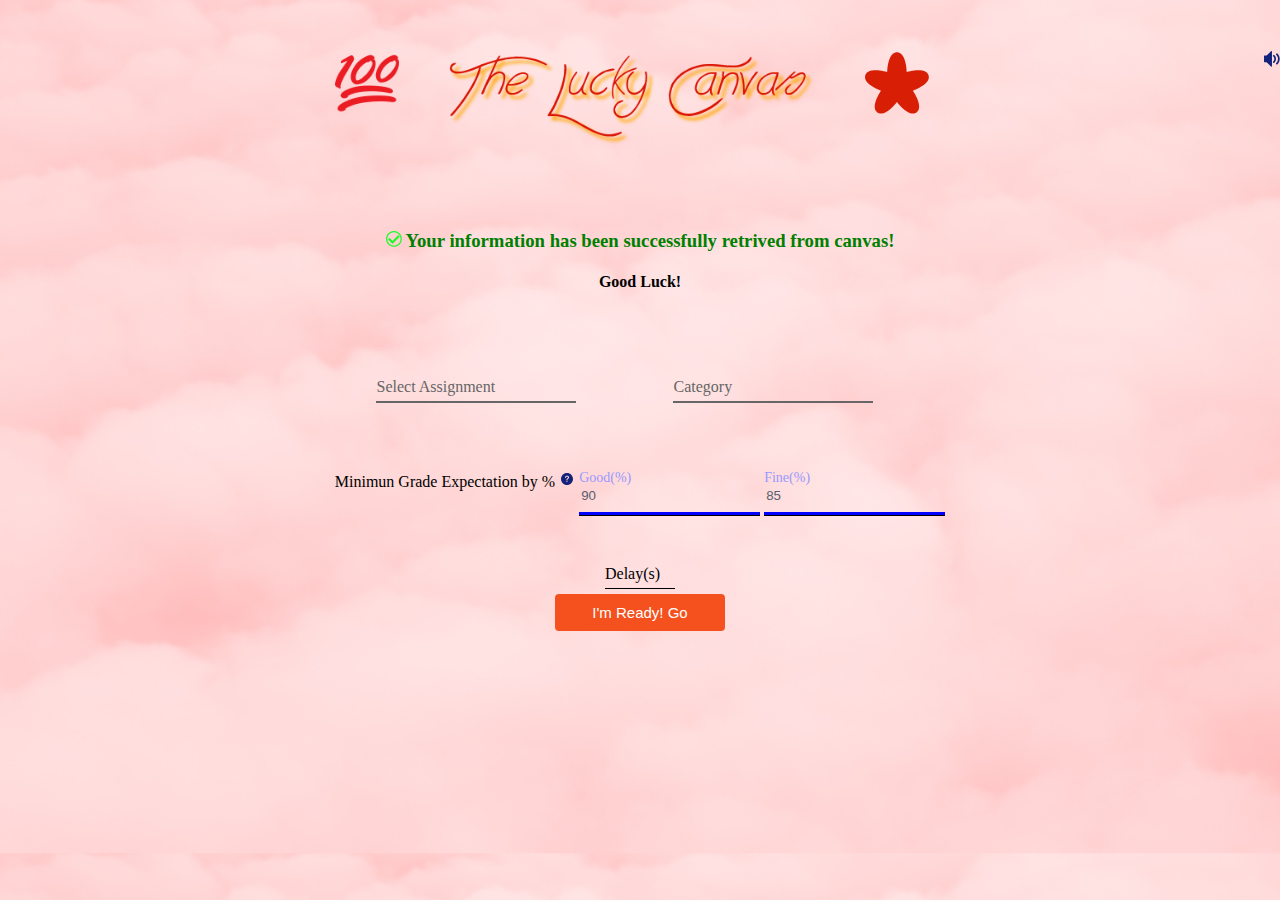
==== public_html/LuckyMain.html @ 1ef40beb "Initalize web project" ====
<!DOCTYPE html>
<!--Editor: Johnson Gao
Date This Project Created: Dec 2019
Description Of This Class: This receives data from canvas and re-assembled it into playable form.
-->
<html>
    <head>
        <title>Good Luck!</title>
        <meta charset="UTF-8">
        <meta name="viewport" content="width=device-width, initial-scale=1.0">
        <link rel="stylesheet" type="text/css" href="css/animatedLineTextInput.css">
        <link rel="stylesheet" type="text/css" href="animatedselect/css/style.css">
        <link rel="stylesheet" type="text/css" href="css/style.css">
        <script src='animatedselect/js/index.js'></script>
        <script src="canvasScript.js"></script>
    </head>
    <!--no onload on body-->
    <body id="luckyBody" onload="form.f.init.register(); inputGradeBook();">
        <header>
            <div id="soundSetting">
                <img src="images/soundicon16.svg" onclick="muteUnmuteClip();" id="soundSettingIcon" alt="sound image" title="If this does not work with your browser, please use the icon on the tab!">
            </div>
            <hgroup>
                <h1 id="title">
                    <img src="images/100emoji.png" alt="100" id="emoji100png"><img src='images/luckyCanvas.png' alt='the lucky canvas' id="luckyCanvasImg"><img src='images/rdstar64.svg' alt='the lucky canvas' id="rdstartitle">
                </h1>
                <h3 id="dataStatus">
                    <img src="images/V.png" alt="V" id="vpng"> Your information has been successfully retrived from canvas!
                </h3>
                <h4 id="goodluckTitle">
                    Good Luck!
                </h4>
            </hgroup>
        </header>




        <div id="inputArea">

            <table cellspacing="15" id='inputTable'>
                <tr>
                    <!--Assignments Select-->
                    <td>
                        <label id="img_category_label" class="field" for="img_category" data-value="">
                            <span>Select Assignment</span>
                            <div id="assignmentsSelectBox"class="psuedo_select"name="img_category">
                                <span class="selected" onchange="console.log('ni bian xin le .')"></span>
                                <ul id="assignmentsSelectOptions"class="options">
                                    <!--Assignments here-->
                                </ul>
                            </div>
                        </label>
                    </td>

                    <td>
                        <form>
                            <!--Grade Expectation-->
                            <label id="gradeExpectSelect" class="field" for="img_category" data-value="Major">
                                <!--title here-->
                                <span>Category</span>
                                <div class="psuedo_select" name="img_category">
                                    <span class="selected" >Major</span>
                                    <ul class="options">
                                        <!--Options here-->
                                        <li class="option" data-value="Major">Major</li>
                                        <li class="option" data-value="Minor">Minor</li>
                                    </ul>
                                </div>
                            </label>
                        </form>
                    </td>
                </tr>
            </table>

            <table class="centralized">
                <tr>
                    <td>
                        <div class="popup">

                            <p>Minimun Grade Expectation by % 
                                <img src="images/wen16.svg" alt="?" onmouseover="showPopup('gradeExpectPopup')" id="helpGrdExtIcon"></p>
                            <strong id='gradeExpectInputWarning' class="red"></strong>
                            <div class="popupArea" id="gradeExpectPopup">
                                <div class="right">
                                    <strong  onclick="showPopup('gradeExpectPopup')">X</strong>
                                </div>
                                <p>
                                    Please enter your expection for grade in the area.<strong>In Percentage</strong><br>
                                    Ex. You expect 90%, then enter 90.<br>
                                    Good(%) - The minimun grade you accept to consider as "good" for the selected assignment. Enter by percentage.<br>
                                    Fine(%) - Lowest grade you can accept as "Fine";<br>
                                    <img src="images/SCORE EX Range.png" alt="score ex range" title="score expectation range" class="centralized">
                                </p>
                            </div>
                        </div>

                    </td>
                    <td>

                        <div class="animated-text-input-container">
                            <input type="text" id="goodGradeInput" required title="Minimun grade you can considered as 'Good'" value="90" onchange="isValidInputGradeExpect('goodGradeInput')"/>
                            <label class="label-name"><span class="content-name">Good(%)</span></label>
                        </div>

                    </td>
                    <td>
                        <div class="animated-text-input-container">
                            <input type="text" id="fineGradeInput" required title="" value="85" onchange="isValidInputGradeExpect('fineGradeInput')"/>
                            <label class="label-name"><span class="content-name">Fine(%)</span></label>
                        </div>
                    </td>
                </tr>
            </table>

            <div class='animated-text-input-container centralized' id='delayInputContainer' >
                <input type='number' id='delayInput' required title='If you perfer to show your grade with countdown, please enter the delay time in sec'>
                <label class='label-name'><span class='content-name'>
                        Delay(s)
                    </span></label>
            </div>


            <div class="centralized">
                <button class="arrowbutton" onclick="readyShowGrade();">
                    <span>
                        I'm Ready! Go
                    </span>
                </button>
            </div>

        </div>

        <div id="displayArea" class="fadedOut">

            <div id="timeCountCountainer">
                Time Remaining <strong class="red" id="timeCount"></strong> s;
            </div>

            <br>

            <br>
            <section id="gradingSection" class="centralized">
                <h4>
                    Your Grade:
                </h4>

                <table class="centralized">
                    <tr>
                        <td>
                            <!--Grade-->
                            <span id="currentGrade">
                                <img src="images/wenwenwen.jpg" id="gradeImage" alt="???">
                            </span>
                        </td>
                        <td>
                            <!--slash-->
                            <img src="images/slash.png" alt="/" id="goldenSlash">
                        </td>
                        <td>
                            <!--max grade-->
                            <span id="maxGrade">
                                Unknown
                            </span>
                        </td>
                    </tr>
                </table>

            </section>

            <section class="centralized" id="gradeControlPanel">
                <h4>
                    Now, You can either...
                </h4>
                <table class="centralized" >
                    <tr>
                        <td>
                            <div id="showLastDigitDiv">
                                <p><img src="images/smstar.svg" alt="">Please show me the grade digit-by-digit</p>
                                <button class="arrowbutton centralized" onclick="showLastDigit();this.classList.toggle('fadedOut'); //hide">
                                    <span> Show Last Digit</span>
                                </button>
                            </div>
                        </td>
                        <td>
                            <div id="showAllGradesDiv">
                                <img src="images/smstar.svg" alt=""> <p id="showAllText"><strong class="red" >
                                        NO FEAR!!
                                    </strong> show me ALL!!</p>
                                <button class="arrowbutton centralized" onclick="showAllGrade();this.classList.toggle('fadedOut');//hide">
                                    <span>Show All</span>
                                </button>
                            </div>
                        </td>
                    </tr>
                </table>

            </section>


            <table class="centralized">
                <tr>
                    <td>
                        <div id="leftAside">
                        </div>
                    </td>
                    <td>
                        <div class="centralized fadedOut" id="msgSection">

                        </div>
                    </td>
                    <td>
                        <div id="rightAside">
                        </div>
                    </td>
                </tr>
            </table>







        </div>

        <!--<footer align="center" style="font-size:25px"><br><br> <h6>&copy; <script>document.write(new Date().getFullYear());</script> Jianqing Gao️The Lucky Canvas 1<sup>st</sup> edition</h6> 
        </footer>-->
    </body>
</html>
---- public_html/css/animatedLineTextInput.css ----
/*Editor: Johnson Gao
Date This Project Created:
Description Of This Class:
*/
/* 
    Created on : 2019-12-15, 0:56:16
    Author     : app
*/

/**********        ANIMATED TEXT CONTAINER  ******************/
.animated-text-input-container
{
    width: 50%;
    position: relative;
    height: 70px;
    overflow: hidden;
}

/*The container should behave differently when it is put into the table in order to fit inside.*/
table .animated-text-input-container
{
    width:100%;
}



.animated-text-input-container input
{
    /*set the size so the form fill out through the div.*/
    width: 100%;
    height: 100%;
    color: #595f6e;/*The text color in the form*/
    /*if the input area is too high or low than the label, use this to shift it.*/
    padding-top: 15px;/*The space between the line and the input area*/
    
    border: none;
    /*outline: none;*/
    background-color: inherit;/*So the form doesn't look weird, same color as background.*/

}

/*the positioning cannot be placed on the input itself, so we
format the label around the textfield*/
.animated-text-input-container label
{
    text-align: left;
    position: absolute;/*place it absolute so it covers the input*/
    bottom:0px;/*the distance on the bottom between it and its ancestor (.form)*/
    left:0%;/*the d from the left compate to its ancestor element*/
    width: 100%;/*the width of the underline*/
    height: 100%;/*the height of the label object we use to format the obj*/
    /*background: blue;/*inside*/
    pointer-events: none;/*so that the user doesn't click on the label itself.*/
    border-bottom: 1px solid black;/*it is the underline of the input*/
}

.animated-text-input-container label::after
{
    content:"";/*create a fake content after ward.*/
    position: absolute;
    /*left: -1px;*/
    bottom: 0px;
    height: 100%;
    width: 100%;
    border-bottom: 3px solid blue;
    transform: translateX(-100%);/*shift to the left for all of it.*/
    transition: transform 0.3s ease;/*take 0.3 s to */
}
.content-name
{
    position: absolute;/*Effect: when user click on it, the input start to take place, then the text would go up*/
    bottom: 5px;/*the distance of bottom between the text and its ancestor element(label)*/
    left: 0px;/*the distance of left size between the text and its ancestor element(label)*/
    transition: all 0.3s ease; /*except for the 0.3s,time of transit from the buttom to the top(as the input take place) by default.*/
}

.animated-text-input-container input:focus + .label-name .content-name ,/*when user click on it or when the textfield have some contents*/
.animated-text-input-container input:valid+ .label-name .content-name 
{
    transform: translateY(-150%);
    font-size: 14px;
    color: #9999ff;
}
.animated-text-input-container input:focus + .label-name::after , .animated-text-input-container input:valid + .label-name::after
{
    transform: translateX(0%);
}
---- public_html/animatedselect/css/style.css ----
/*html,
body {
  -webkit-box-align: center;
      -ms-flex-align: center;
          align-items: center;
  background: #E8E8E8;
  box-sizing: border-box;
  color: #666;
  cursor: default;
  display: -webkit-box;
  display: -ms-flexbox;
  display: flex;
  font-family: sans-serif;
  height: 100%;
  -webkit-box-pack: center;
      -ms-flex-pack: center;
          justify-content: center;
  margin: 0;
  width: 100%;
  -webkit-tap-highlight-color: transparent;
  -webkit-touch-callout: none;
  -webkit-user-select: none;
  -moz-user-select: none;
  -ms-user-select: none;
  user-select: none;
}
*/
* {
  box-sizing: inherit;
  cursor: inherit;
  -webkit-transition-duration: .2s;
          transition-duration: .2s;
  -webkit-transition-property: none;
  transition-property: none;
  -webkit-transition-timing-function: cubic-bezier(0.42, 0, 0.58, 1);
          transition-timing-function: cubic-bezier(0.42, 0, 0.58, 1);
}
/*
  
}*/

label.field {
  border-radius: 2px;
  color: #666;
  display: block;
  margin: 16px;
  /*max-width: 300px;*/
  padding: 8px;
  opacity: 0;
  position: relative;
  -webkit-transition-property: opacity;
  transition-property: opacity;
  z-index: 1;
}
label.field span {
  color: inherit;
  display: block;
  font-size: 16px;
  height: 20px;
  line-height: 20px;
  left: 9px;
  pointer-events: none;
  position: absolute;
  top: 32px;
  -webkit-transform: scale(1) translateY(0);
          transform: scale(1) translateY(0);
  -webkit-transition-property: color, font-size, top;
  transition-property: color, font-size, top;
  z-index: 1;
}
label.field span.required::after {
  color: inherit;
  content: "*";
  display: block;
  height: 20px;
  left: -20px;
  line-height: 20px;
  position: absolute;
  text-align: center;
  top: 0;
  width: 20px;
}
.error label.field span {
  color: #F02318;
}
label.field .psuedo_select {
  box-sizing: border-box;
  background: rgba(255, 255, 255, 0);
  position: relative;
  border-color: #666;
  border-style: solid;
  border-width: 0 0 2px 0;
  color: #666;
  cursor: pointer;
  font-size: 20px;
  height: 24px;
  line-height: 24px;
  margin: 24px 32px 0 0;
  min-width: 200px;
  padding-top: 24px;
  outline: 0;
  z-index: 1;
}
label.field .psuedo_select::after {
  background: url("data:image/svg+xml;utf8,<svg fill='#666' height='24' viewBox='0 0 24 24' width='24' xmlns='http://www.w3.org/2000/svg'> <path d='M7.41 7.84L12 12.42l4.59-4.58L18 9.25l-6 6-6-6z'/> <path d='M0-.75h24v24H0z' fill='none'/> </svg>"), no-repeat;
  content: "";
  height: 24px;
  width: 24px;
  position: absolute;
  top: 0;
  right: 0;
  -webkit-transition-property: background;
  transition-property: background;
}
label.field .psuedo_select .selected {
  height: 24px;
  left: 1px;
  line-height: 24px;
  opacity: 0;
  position: absolute;
  top: 0;
  -webkit-transform: translateY(24px);
          transform: translateY(24px);
  -webkit-transition-property: opacity, -webkit-transform;
  transition-property: opacity, -webkit-transform;
  transition-property: opacity, transform;
  transition-property: opacity, transform, -webkit-transform;
  will-change: transform;
}
label.field .psuedo_select ul {
  background: #fff;
  box-shadow: 0 1px 4px 0 rgba(0, 0, 0, 0.14);
  display: block;
  height: 0;
  list-style: none;
  margin-top: 2px;
  opacity: 0;
  overflow: hidden;
  padding: 0 1px;
  pointer-events: none;
  -webkit-transition-property: height, opacity;
  transition-property: height, opacity;
  width: 100%;
  z-index: 2;
}
label.field .psuedo_select ul li {
  height: 32px;
  padding: 8px 4px;
}
label.field .deselect {
  height: 100vh;
  left: 0;
  position: fixed;
  top: 0;
  width: 100vw;
  z-index: -1;
}
label.field.focused {
  color: #007BED;
}
label.field.focused .psuedo_select {
  border-color: #007BED;
}
label.field.focused .psuedo_select::after {
  background: url("data:image/svg+xml;utf8,<svg fill='#007BED' height='24' viewBox='0 0 24 24' width='24' xmlns='http://www.w3.org/2000/svg'> <path d='M7.41 7.84L12 12.42l4.59-4.58L18 9.25l-6 6-6-6z'/> <path d='M0-.75h24v24H0z' fill='none'/> </svg>"), no-repeat;
}
label.field.focused .psuedo_select ul {
  opacity: 1;
  pointer-events: all;
}
---- public_html/css/style.css ----
/*Editor: Johnson Gao
Date This Project Created:Dec 2019 
Description Of This Class:This is the css stylesheet for canvas plugin.
You may only use this website for personal study only!
*/
/* 
    Created on : 2019-12-15, 0:50:37
    Author     : Jianqing Gao
*/


/*font-family: 'Coming Soon', cursive
font-family: 'Cabin Sketch', cursive;
font-family: 'Ma Shan Zheng', cursive;*/
@import url('https://fonts.googleapis.com/css?family=Cabin+Sketch|Coming+Soon|Ma+Shan+Zheng&display=swap');
@keyframes fadeout
{
     from
    {
        //initial state : opacity: 0;
        opacity: 1;
    }to
    {
        opacity: 0;//ending state: opacity: 1;
    }
}
/*declears an "object" for animation
For this effect, it should take 1 sec.*/
@keyframes fadeEffect
{
    from
    {
        //initial state : opacity: 0;
        opacity: 0;
    }to
    {
        opacity: 1;//ending state: opacity: 1;
    }
}

/*basic background*/
#luckyBody
{
    background-image: url("../images/pink-clouds.jpg");
    background-size: 100%;
    background-repeat: repeat;
    background-color: #ccffcc;
    /*MARGIN*/
    margin-left: auto;
    margin-right: auto;
    font-family:'Coming Soon', cursive;
    
}

#luckyBody header
{
    text-align: center;
}

#inputArea
{
    margin:auto;
    /*display: block;*/
    /*text-align: center;*/
}

section header
{display: block;}
/*Parent - Child*/




/*********************
*************************
Solid Functional settings
*************************
************************/


/****** Buttton with arrow*********/

/*Give a button arrow like*/
.arrowbutton
{
    border-radius: 4px;
    background-color: #f4511e;
    border: none;
    color: #FFFFFF;
    text-align: center;
    font-size: 15px;
    padding: 10px;
    width: 150px;
    transition: all 0.5s;
    cursor: pointer;
    margin: 5px;
}

.arrowbutton span
{
    cursor: pointer;
    display: inline-block;
    position: relative;
    transition: 0.5s;
}

.arrowbutton span:after {
    content: '\00bb';
    position: absolute;
    opacity: 0;
    top: 0;
    right: -20px;
    transition: 0.5s;
}
.arrowbutton:hover span {/*this part will take place when user hovers over it!*/
    padding-right: 25px;
}

.arrowbutton:hover span:after {
    opacity: 1;
    right: 0;
}
/*         -----     */
/********************  POP UP CLASSES  ***********************/
/*         -----     */
/*Hide/show the popup class*/
.popup .show {
    visibility: visible;
    -webkit-animation: fadeEffect 1s;
    animation: fadeEffect 1s;
}

/*the pupi text decoration.*/
.popup .popuptext::after {
    content: "";
    position: absolute;
    top: 100%;
    left: 50%;
    margin-left: -5px;
    border-width: 5px;
    border-style: solid;
    border-color: #555 transparent transparent transparent;
}

/*define the entry of the pop up*/
/*ENCAPUSULATE THE AREA WHERE TO SHOW POP UP!!!*/
.popup
{
    position: relative;/*SO IT CAN SHOW UP!!!*/
    display: inline-block;
    cursor: pointer;
    -webkit-user-select: none;
    -moz-user-select: none;
    -ms-user-select: none;
}

/*The area to be popped up*/
.popupArea
{
    visibility: hidden;/*Hide the text*/
    width: 688px;/*the width of the area*/
    background-color: #555;/*bg color*/
    color: #fff;/*txt color*/
    text-align: center;
    border-radius: 6px;
    padding: 8px 0;
    position: absolute;
    z-index: 1;/*overfly the button,set on top*/
    bottom: 125%;
    left: 50%;
    margin-left: -80px;
    
}




/*less priority*/

#msgSection
{
    /*display: none;*/
/*    border-color: rosybrown;
    border-style: double;*/
    margin-left: 20%;
    margin-right: 20%;
    font-family: 'Cabin Sketch', cursive;
    font-size: 30px;
}

#title
{
    display: block;
    margin-left: auto;
    margin-right: auto;
    margin-top: 4%;
    margin-bottom: 6%;  
}
#emoji100png
{
    width:64px;
    height:64px;
    margin-right: 50px;
    margin-bottom: 30px;
}
#rdstartitle
{
    margin-left: 50px;
    margin-bottom: 30px;
}
#luckyCanvasImg
{
    height: 90px;
}

#dataStatus,#selectionArea,.centralized
{
    /*display: block;*/
    margin: auto;
    text-align: center;
    
    /*line-height: 4px;*/
    /*text-align: center;*/
}
#dataStatus
{
    color:green;
    margin-bottom: 5px;
}

#vpng
{
    width: 16px;
}

#gradeExpectInput
{
    width: 100%;
}
#delayInput,#delayInputContainer
{
    width:70px;
}
#inputTable
{
    text-align: center;
    margin: auto;
}
#gradingSection
{
/*    margin-top: 100px;
    margin-bottom: 100px;*/
}
#currentGrade
{
    font-size: 90px;
    animation: fadeEffect;
    animation-duration: 0.5s;
    /*transform: translateX(-100%);/*shift to the left for all of it.*/
    transition: transform 0.3s ease;/*take 0.3 s to */
}
#maxGrade
{
    font-size: 60px;
}
#goldenSlash
{
    width: 70px;
    height: 129px;
}
#timeCountCountainer
{
    border-style: dotted;
    border-width: 4px;
    border-color: #00ff00;
    background-color: #ccffcc;
    float: left;
    padding: 3px 3px 3px 3px;
}

#displayArea
{
    /*display: none;*/
}
#showLastDigitDiv
{
    border-width: 5px;
    border-style: dotted;
    border-color: #009900;
    padding:10px;
    margin-right: 100px;
}

#showAllGradesDiv
{
    border-width: 5px;
    border-style: dotted;
    border-color: #0000cc;
    padding:10px;
/*    border-image: url("images/borderimg.png");
    border-image-repeat: stretch;*/
   
}

#gradeControlPanel
{
    border-style: inset;
    border-width: 5px;
    border-color: #000066;
}

#rightAside
{
    float: right;
}

#leftAside
{
    float:left;
}
#soundSettingIcon
{
    cursor: pointer;
}
#soundSetting
{
    float: right;
}

.chineseArtFont
{
   font-family:  'Ma Shan Zheng', cursive;
   
}


#gradeImage
{
    width:182px;
    height:94px;
}
.movedImage
{
    transform: translateX(65px);
    transition-duration: 0.3s;
}
#helpGrdExtIcon
{
    cursor: pointer;
}

/*priority*/



.red
{
    color: red;
}

.fadedOut
{
    animation: fadeout;
    animation-duration: 0.4s;
    display: none;
}

.showBlock
{
    
    animation: fadeEffect;
    animation-duration: 0.4s;
    display: block;
}
.right
{
    float:right;
}
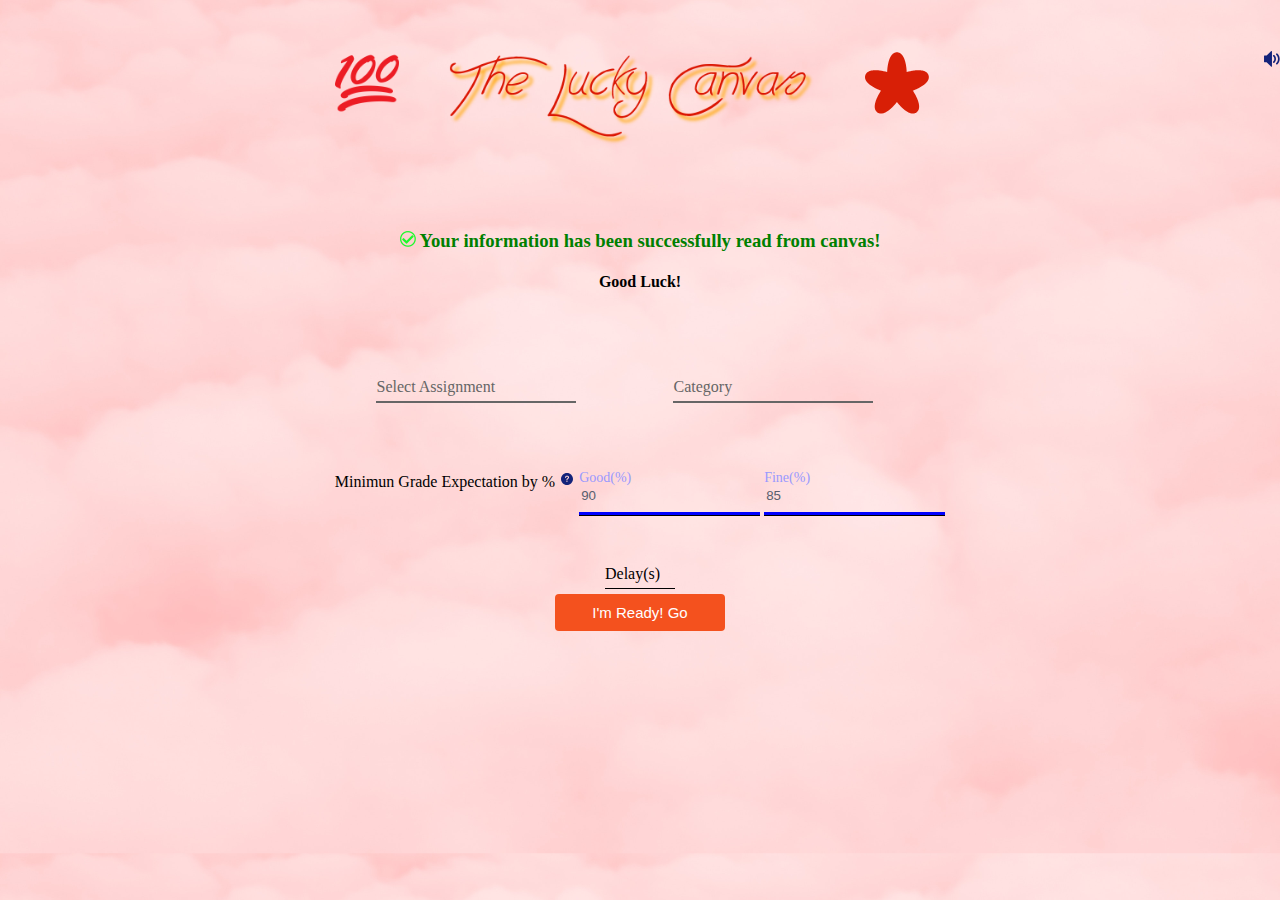
==== commit c0d30ae1: "" ====
--- a/public_html/LuckyMain.html
+++ b/public_html/LuckyMain.html
@@ -25,7 +25,7 @@
                     <img src="images/100emoji.png" alt="100" id="emoji100png"><img src='images/luckyCanvas.png' alt='the lucky canvas' id="luckyCanvasImg"><img src='images/rdstar64.svg' alt='the lucky canvas' id="rdstartitle">
                 </h1>
                 <h3 id="dataStatus">
-                    <img src="images/V.png" alt="V" id="vpng"> Your information has been successfully retrived from canvas!
+                    <img src="images/V.png" alt="V" id="vpng"> Your information has been successfully read from canvas!
                 </h3>
                 <h4 id="goodluckTitle">
                     Good Luck!
@@ -36,12 +36,13 @@
 
 
 
-        <div id="inputArea">
+        <div id="inputArea" class="centralized">
 
             <table cellspacing="15" id='inputTable'>
                 <tr>
                     <!--Assignments Select-->
                     <td>
+                        <!--Assignment select field-->
                         <label id="img_category_label" class="field" for="img_category" data-value="">
                             <span>Select Assignment</span>
                             <div id="assignmentsSelectBox"class="psuedo_select"name="img_category">
